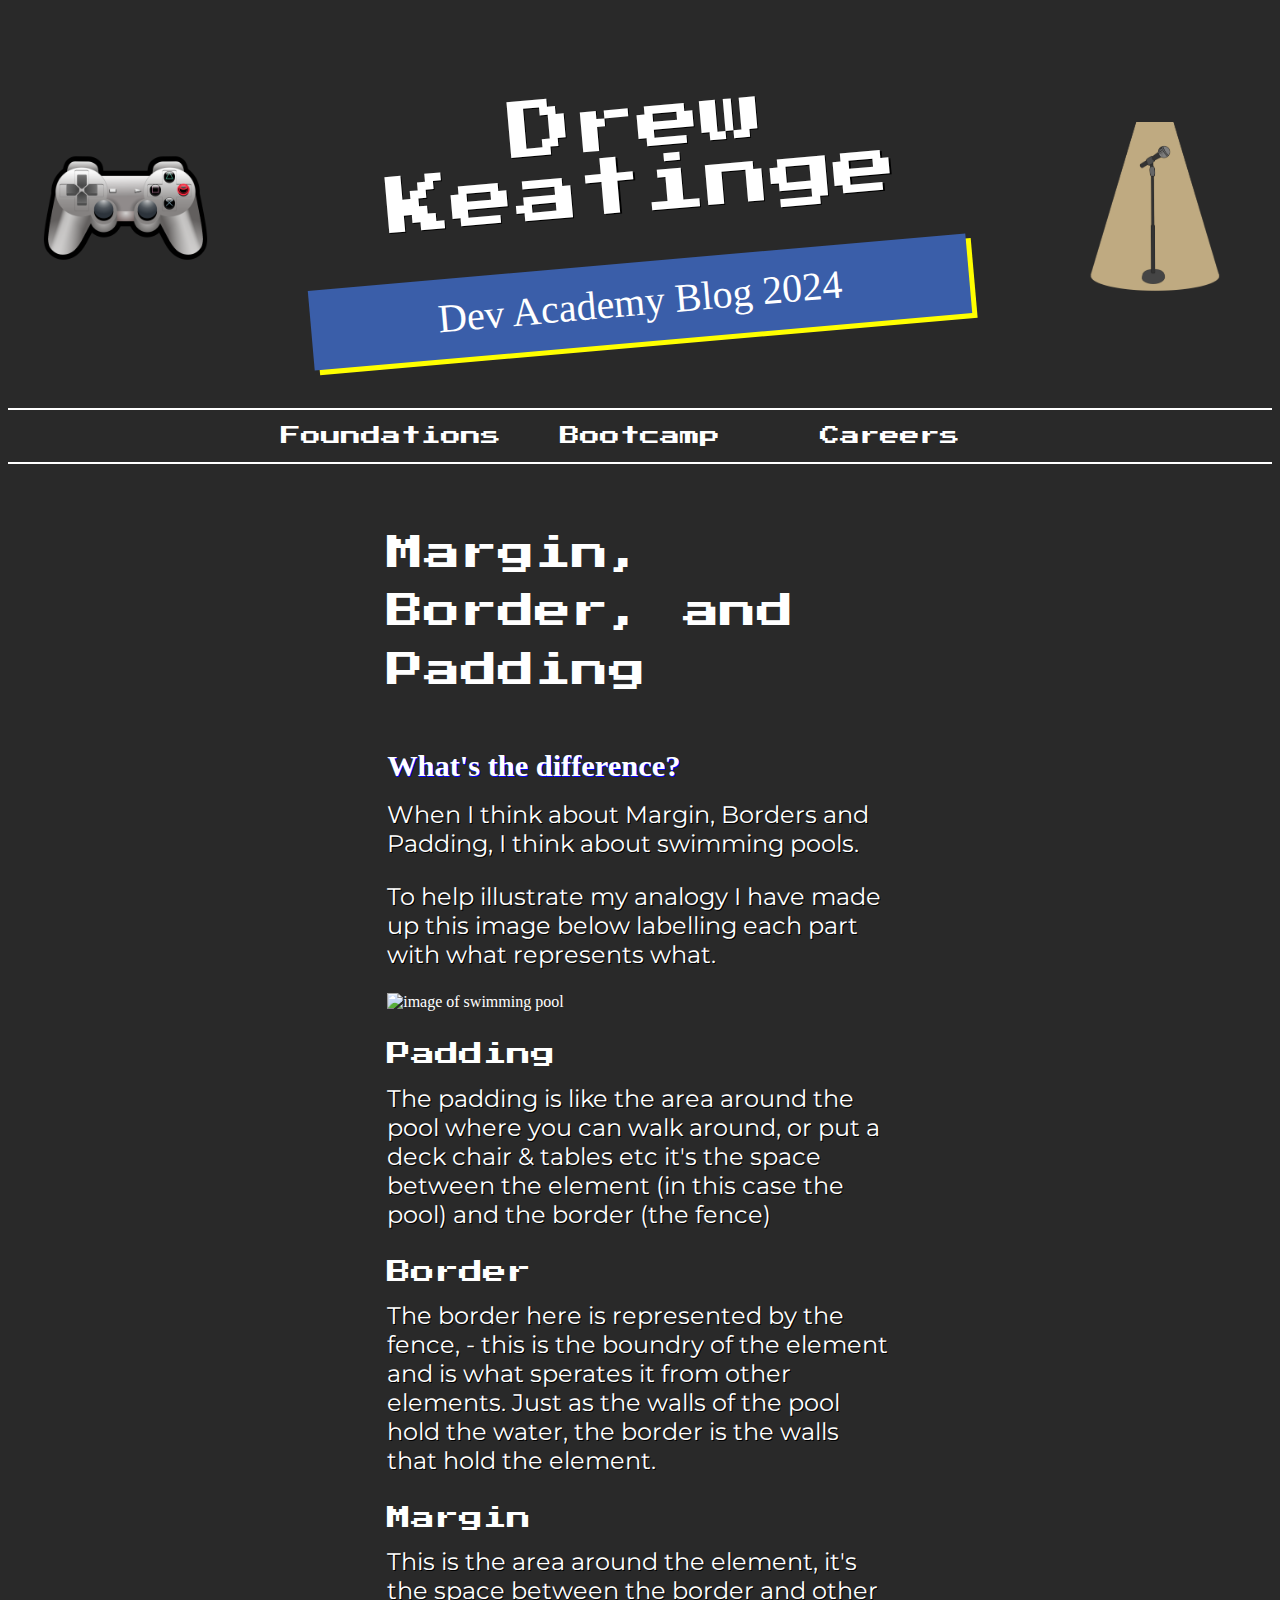
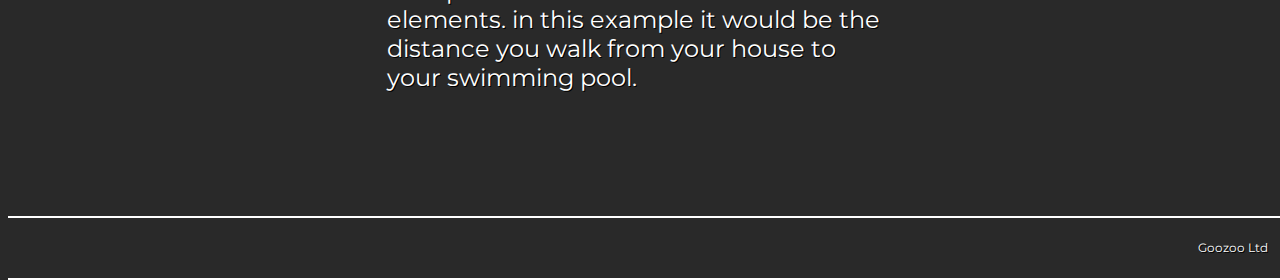
==== blog/html-css.html @ 0003e629 "links to blog posts added" ====
<!DOCTYPE html>

<html lang="en-nz">
  <head>
    <!-- set charset and viewport -->
    <meta charset="UTF-8" />
    <meta name="viewport" content="width=device-width, initial-scale=1" />

    <!-- link to css -->
    <link href="..\styles\main.css" rel="stylesheet" type="text/css" />

    <!-- web page title - name that appears in the tab in chrome -->
    <title>What is the difference between Margin, Border, and Padding?</title>

    <!-- import a web font from google -->
    <style>
      @import url('https://fonts.googleapis.com/css2?family=Montserrat:ital,wght@0,100..900;1,100..900&family=Press+Start+2P&display=swap');
    </style>

    <!-- body of the webpage -->
    <body>
      <!-- heading of page - this will be present on all pages -->
      <div class="header">
        <div class="header-image-1">
          <img
            src="../images/playstation-controller.png"
            alt="game controller"
          />
        </div>
        <div class="main-header">
          <h1>Drew Keatinge</h1>
          <div class="dev-academy-box">
            <a href="../index.html">Dev Academy Blog 2024</a>
          </div>
        </div>
        <div class="header-image-2">
          <img src="../images/microphone.png" alt="image of lucario" />
        </div>
      </div>

      <!-- end of header -->

      <!-- start of menu bar -->

      <div class="menus">
        <div class="dropdown-menu">
          <button
            id="foundation-button"
            class="drop-button"
            onclick="buttonClick(1)"
          >
            Foundations
          </button>
          <div class="dropdown-contents" id="dropdownList1">
            <a href="../blog/te-houtaewa-template.html">te-houtaewa-template</a>
            <a href="../blog/html-css.html">Margin, Border & Padding</a>
            <a>Placeholder</a>
            <a>Placeholder</a>
            <a>Placeholder</a>
          </div>
        </div>
        <div class="dropdown-menu">
          <button
            id="bootcamp-button"
            class="drop-button"
            onclick="buttonClick(2)"
          >
            Bootcamp
          </button>
          <div class="dropdown-contents" id="dropdownList2">
            <a>Placeholder</a>
            <a>Placeholder</a>
            <a>Placeholder</a>
            <a>Placeholder</a>
            <a>Placeholder</a>
          </div>
        </div>
        <div class="dropdown-menu">
          <button
            id="careers-button"
            class="drop-button"
            onclick="buttonClick(3)"
          >
            Careers
          </button>
          <div class="dropdown-contents" id="dropdownList3">
            <a>Placeholder</a>
            <a>Placeholder</a>
            <a>Placeholder</a>
            <a>Placeholder</a>
            <a>Placeholder</a>
          </div>
        </div>
      </div>

      <!-- Javascript for button functionality -->

      <script src="../javascript/main.js"></script>

      <!-- end of menu bar -->

      <!-- start of page content -->

      <div class="content">
        <h2>Margin, Border, and Padding</h2>

        <h4><strong>What's the difference?</strong></h4>

        <p>
          When I think about Margin, Borders and Padding, I think about swimming
          pools.
        </p>
        <p>
          To help illustrate my analogy I have made up this image below
          labelling each part with what represents what.
        </p>

        <img src="../images/swimming-pool.png" alt="image of swimming pool" />

        <h3>Padding</h3>
        <p>
          The padding is like the area around the pool where you can walk
          around, or put a deck chair & tables etc it's the space between the
          element (in this case the pool) and the border (the fence)
        </p>

        <h3>Border</h3>

        <p>
          The border here is represented by the fence, - this is the boundry of
          the element and is what sperates it from other elements. Just as the
          walls of the pool hold the water, the border is the walls that hold
          the element.
        </p>

        <h3>Margin</h3>

        <p>
          This is the area around the element, it's the space between the border
          and other elements. in this example it would be the distance you walk
          from your house to your swimming pool.
        </p>
      </div>

      <!-- end of page content -->

      <!-- added this clear div to ensure footer didn't cover content  -->

      <div class="clear">
        <p></p>
      </div>

      <!-- added a footer  -->

      <div class="footer">
        <p>Goozoo Ltd</p>
      </div>
    </body>
  </head>
</html>
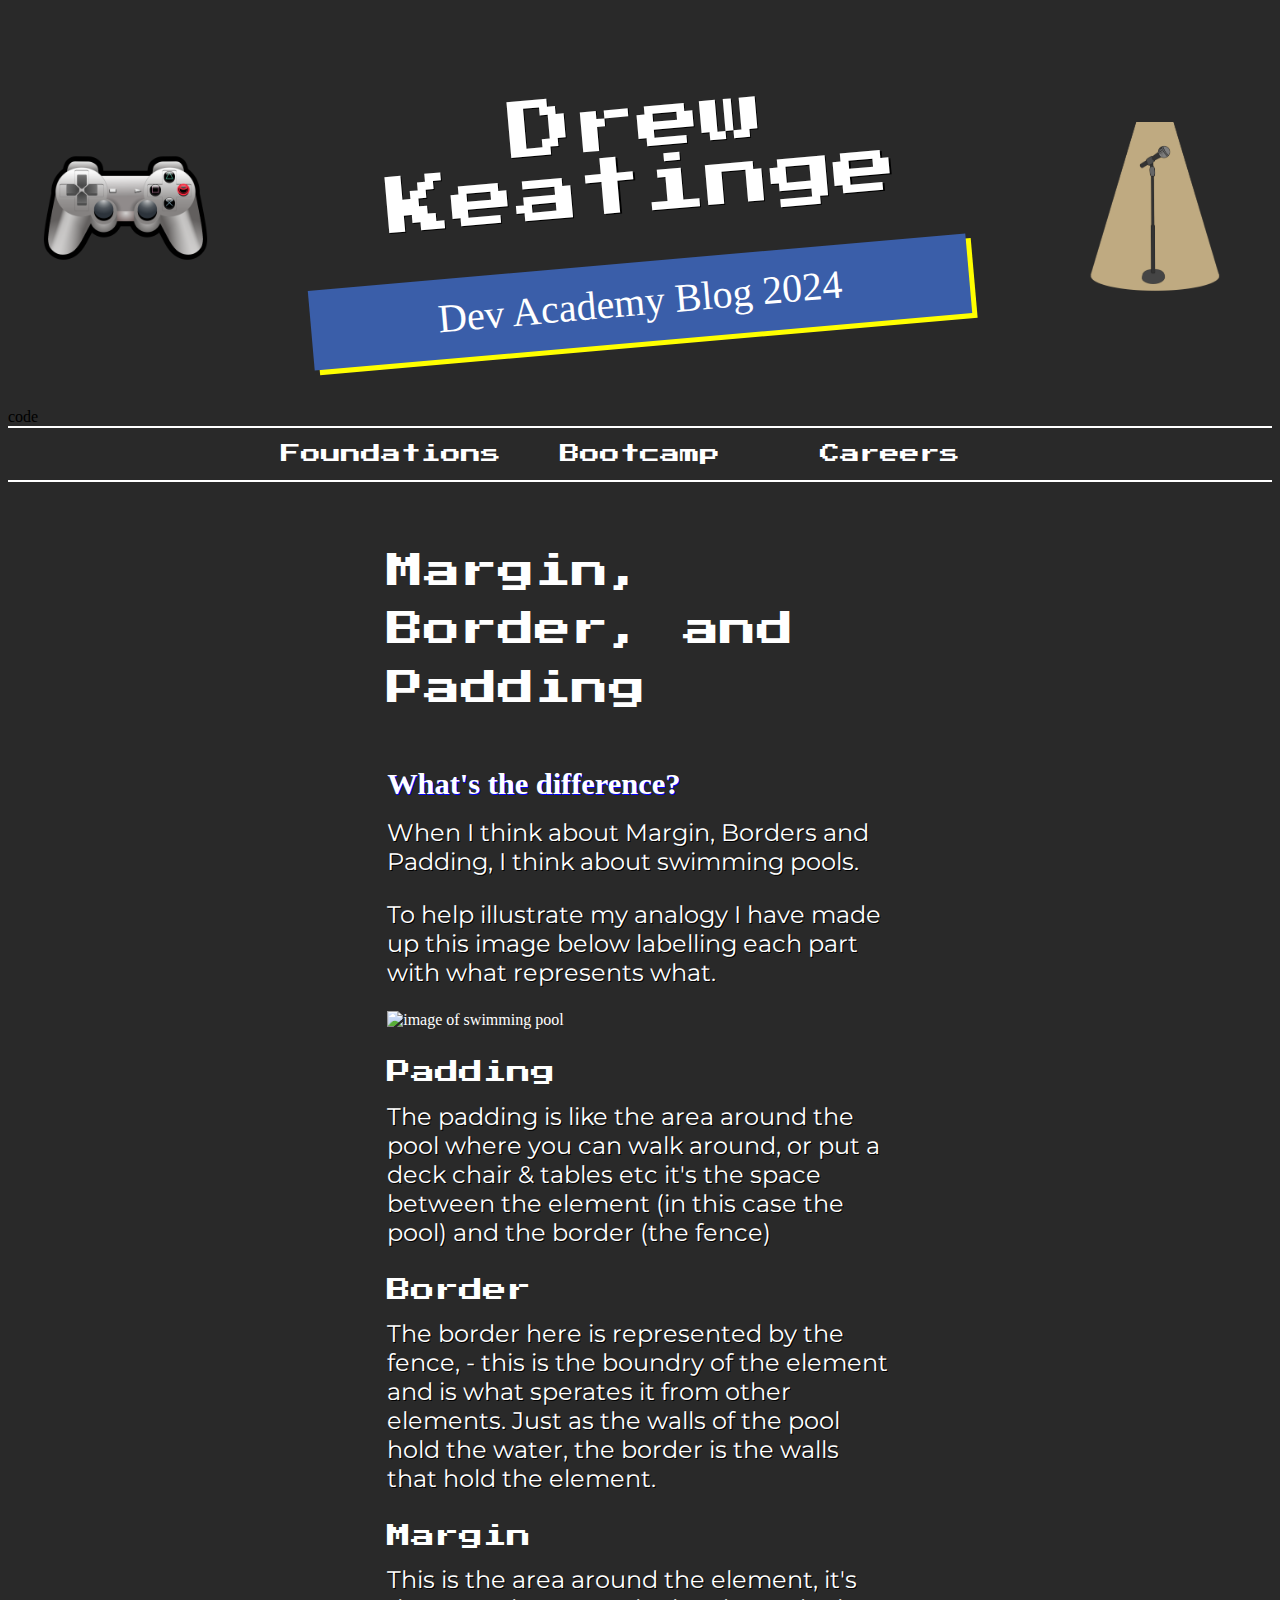
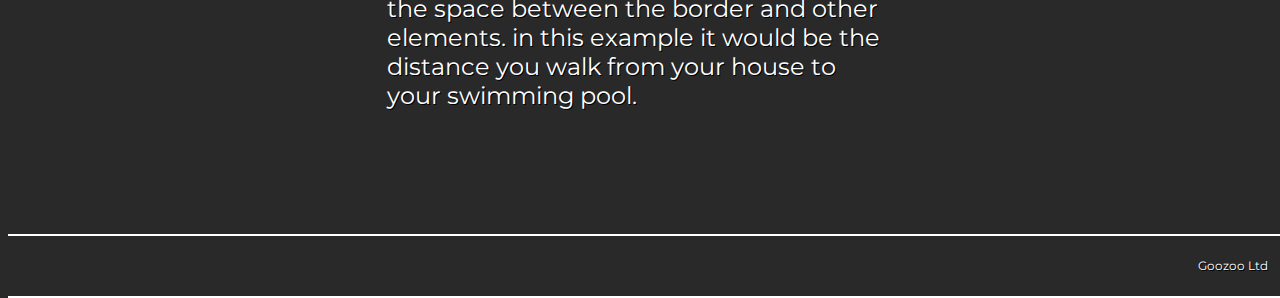
==== commit 0e73d9f3: "forgot closing head tag" ====
--- a/blog/html-css.html
+++ b/blog/html-css.html
@@ -11,11 +11,13 @@
 
     <!-- web page title - name that appears in the tab in chrome -->
     <title>What is the difference between Margin, Border, and Padding?</title>
+    <link rel="icon" type="image/x-icon" href="../images/pokeball.png" />
 
     <!-- import a web font from google -->
     <style>
       @import url('https://fonts.googleapis.com/css2?family=Montserrat:ital,wght@0,100..900;1,100..900&family=Press+Start+2P&display=swap');
     </style>
+  </head>
 
     <!-- body of the webpage -->
     <body>
@@ -39,7 +41,7 @@
       </div>
 
       <!-- end of header -->
-
+      code
       <!-- start of menu bar -->
 
       <div class="menus">
@@ -54,8 +56,10 @@
           <div class="dropdown-contents" id="dropdownList1">
             <a href="../blog/te-houtaewa-template.html">te-houtaewa-template</a>
             <a href="../blog/html-css.html">Margin, Border & Padding</a>
-            <a>Placeholder</a>
-            <a>Placeholder</a>
+            <a href="../blog/identity-values.html"
+              >Identity, Values & Strengths</a
+            >
+            <a href="../blog/learning-plan.html">Learning Plan</a>
             <a>Placeholder</a>
           </div>
         </div>
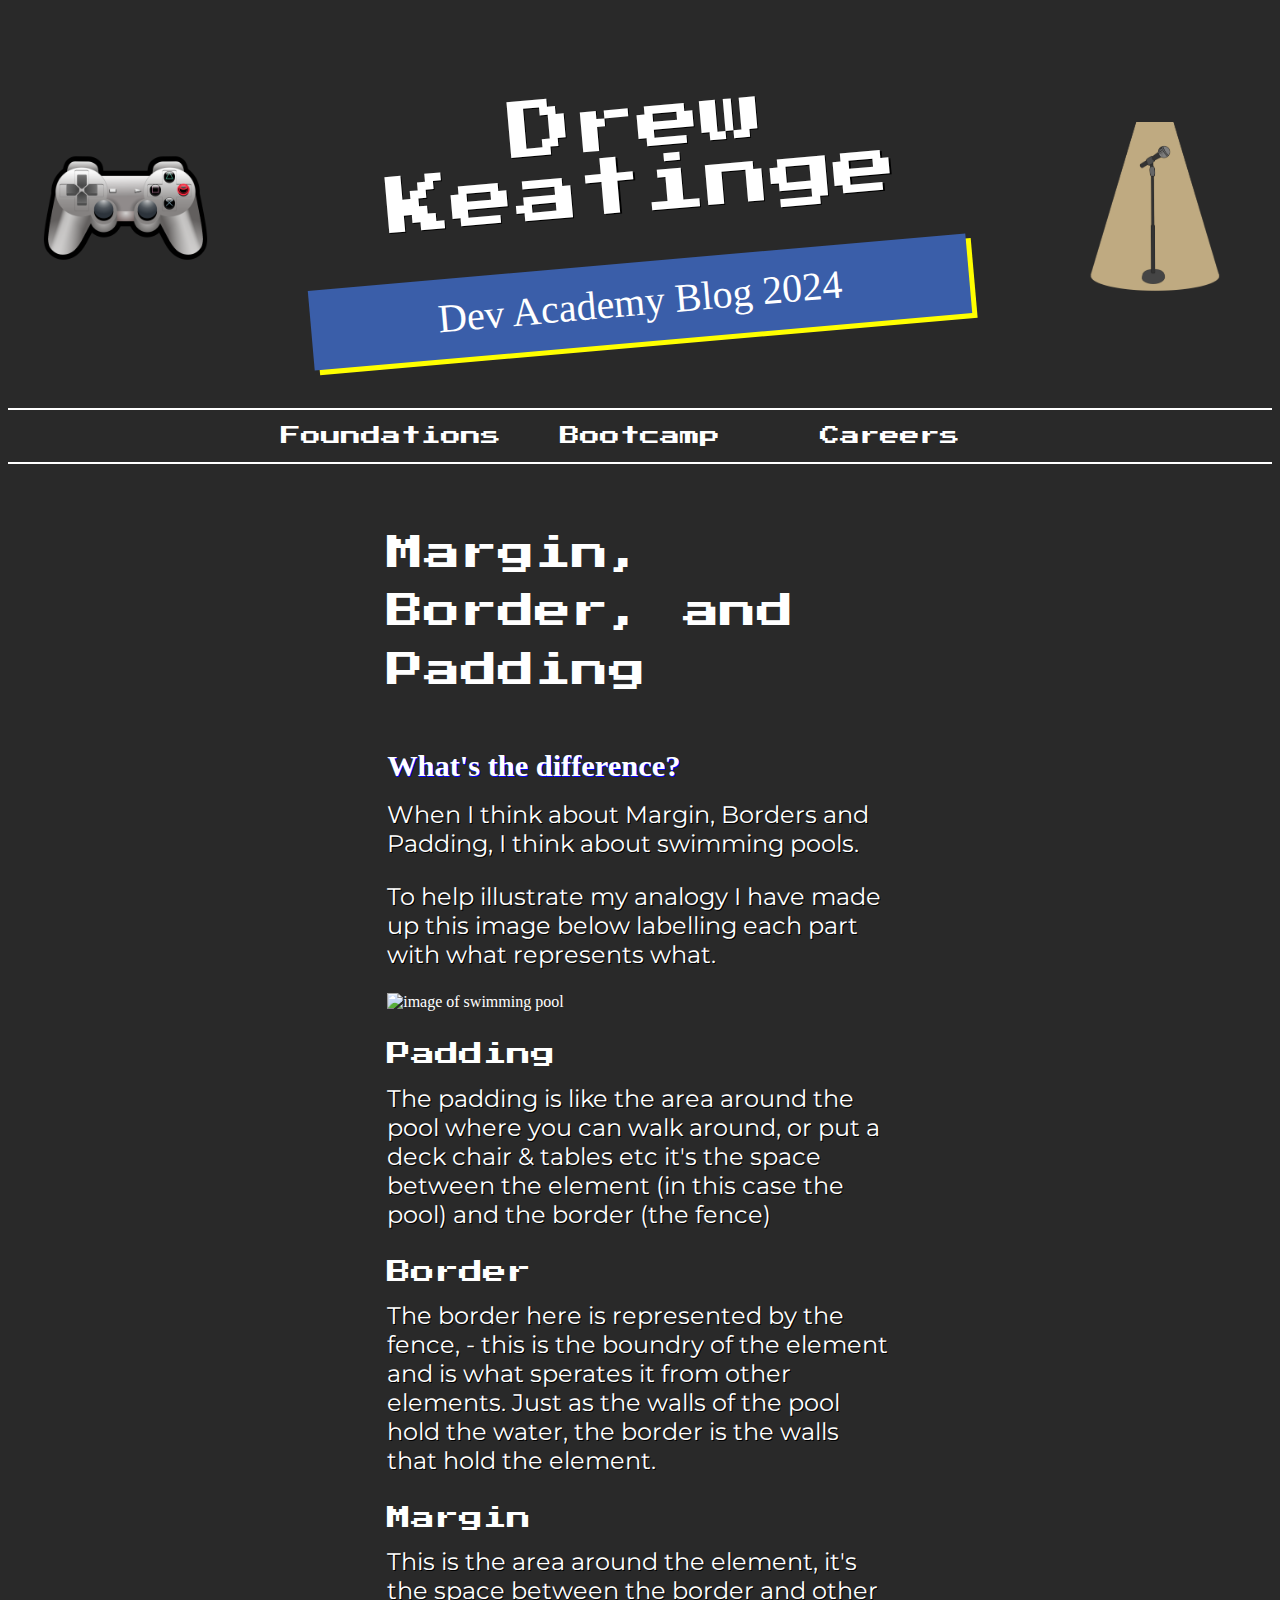
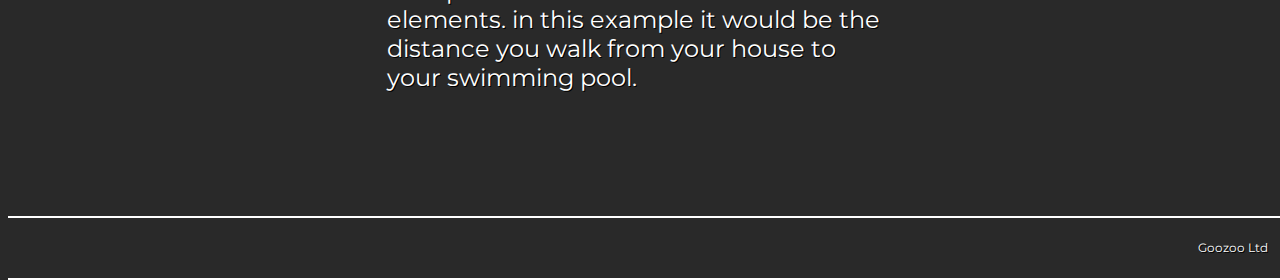
==== commit d6f01d7d: "response change" ====
--- a/blog/html-css.html
+++ b/blog/html-css.html
@@ -41,7 +41,7 @@
       </div>
 
       <!-- end of header -->
-      code
+
       <!-- start of menu bar -->
 
       <div class="menus">
